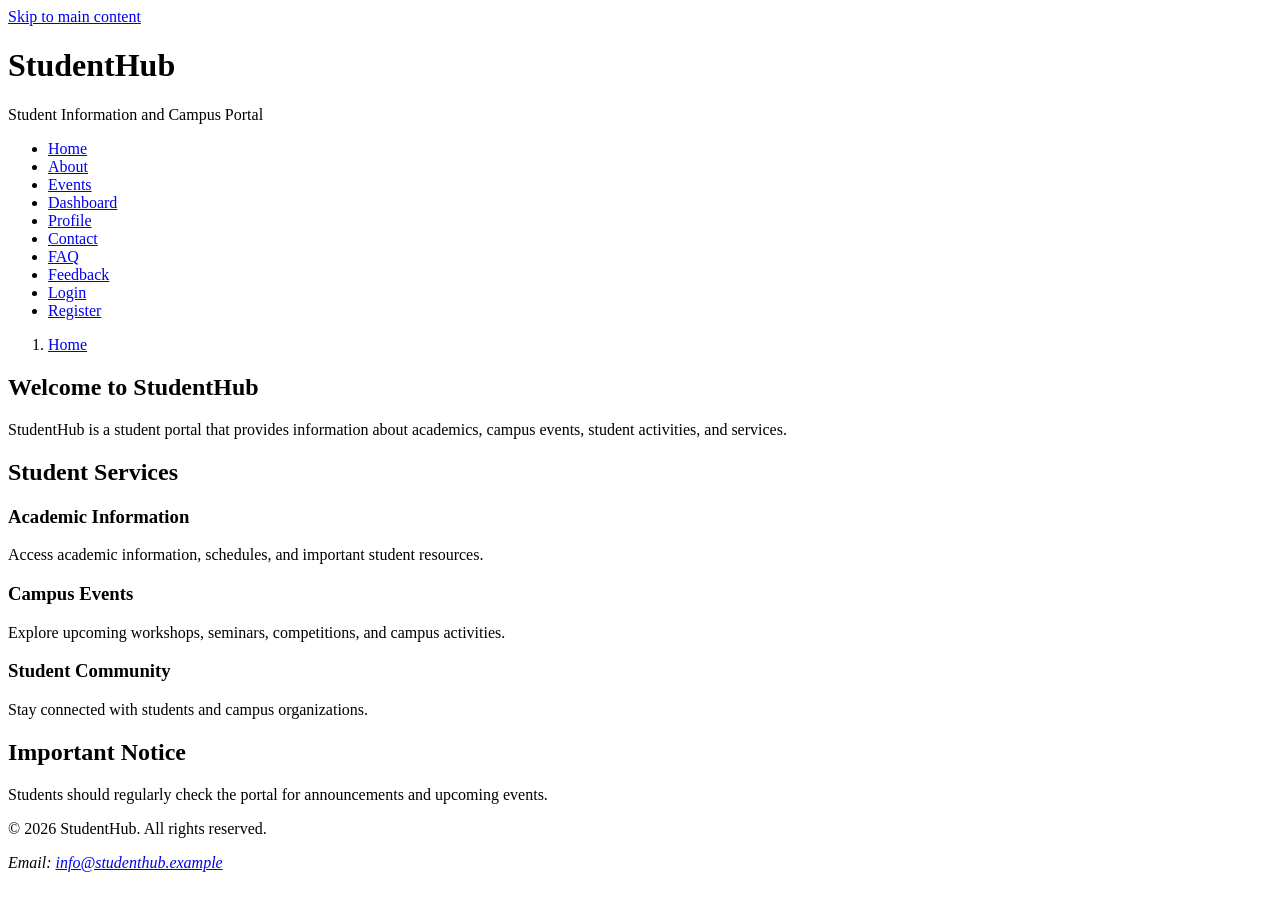
==== index.html @ 0911d370 "Add admin login and logout functionality, database connection, and various HTML pages - Implemented " ====
<!DOCTYPE html>
<html lang="en">
<head>
    <meta charset="UTF-8">
    <meta name="viewport" content="width=device-width, initial-scale=1.0">
    <title>StudentHub | Home</title>
</head>

<body>

<a href="#main-content">Skip to main content</a>

<header>
    <h1>StudentHub</h1>

    <p>Student Information and Campus Portal</p>

    <nav aria-label="Primary navigation">
        <ul>
            <li><a href="index.html" aria-current="page">Home</a></li>
            <li><a href="about.html">About</a></li>
            <li><a href="events.html">Events</a></li>
            <li><a href="dashboard.html">Dashboard</a></li>
            <li><a href="profile.html">Profile</a></li>
            <li><a href="contact.html">Contact</a></li>
            <li><a href="faq.html">FAQ</a></li>
            <li><a href="feedback.html">Feedback</a></li>
            <li><a href="login.html">Login</a></li>
            <li><a href="register.html">Register</a></li>
        </ul>
    </nav>
</header>

<main id="main-content">

    <nav aria-label="Breadcrumb">
        <ol>
            <li><a href="index.html">Home</a></li>
        </ol>
    </nav>

    <section>
        <h2>Welcome to StudentHub</h2>

        <p>
            StudentHub is a student portal that provides information about
            academics, campus events, student activities, and services.
        </p>

        
    </section>

    <section>
        <h2>Student Services</h2>

        <article>
            <h3>Academic Information</h3>
            <p>
                Access academic information, schedules, and important
                student resources.
            </p>
        </article>

        <article>
            <h3>Campus Events</h3>
            <p>
                Explore upcoming workshops, seminars, competitions,
                and campus activities.
            </p>
        </article>

        <article>
            <h3>Student Community</h3>
            <p>
                Stay connected with students and campus organizations.
            </p>
        </article>
    </section>

    <aside>
        <h2>Important Notice</h2>
        <p>
            Students should regularly check the portal for announcements
            and upcoming events.
        </p>
    </aside>

</main>

<footer>
    <p>&copy; 2026 StudentHub. All rights reserved.</p>

    <address>
        Email:
        <a href="mailto:info@studenthub.example">
            info@studenthub.example
        </a>
    </address>
</footer>

</body>
</html>
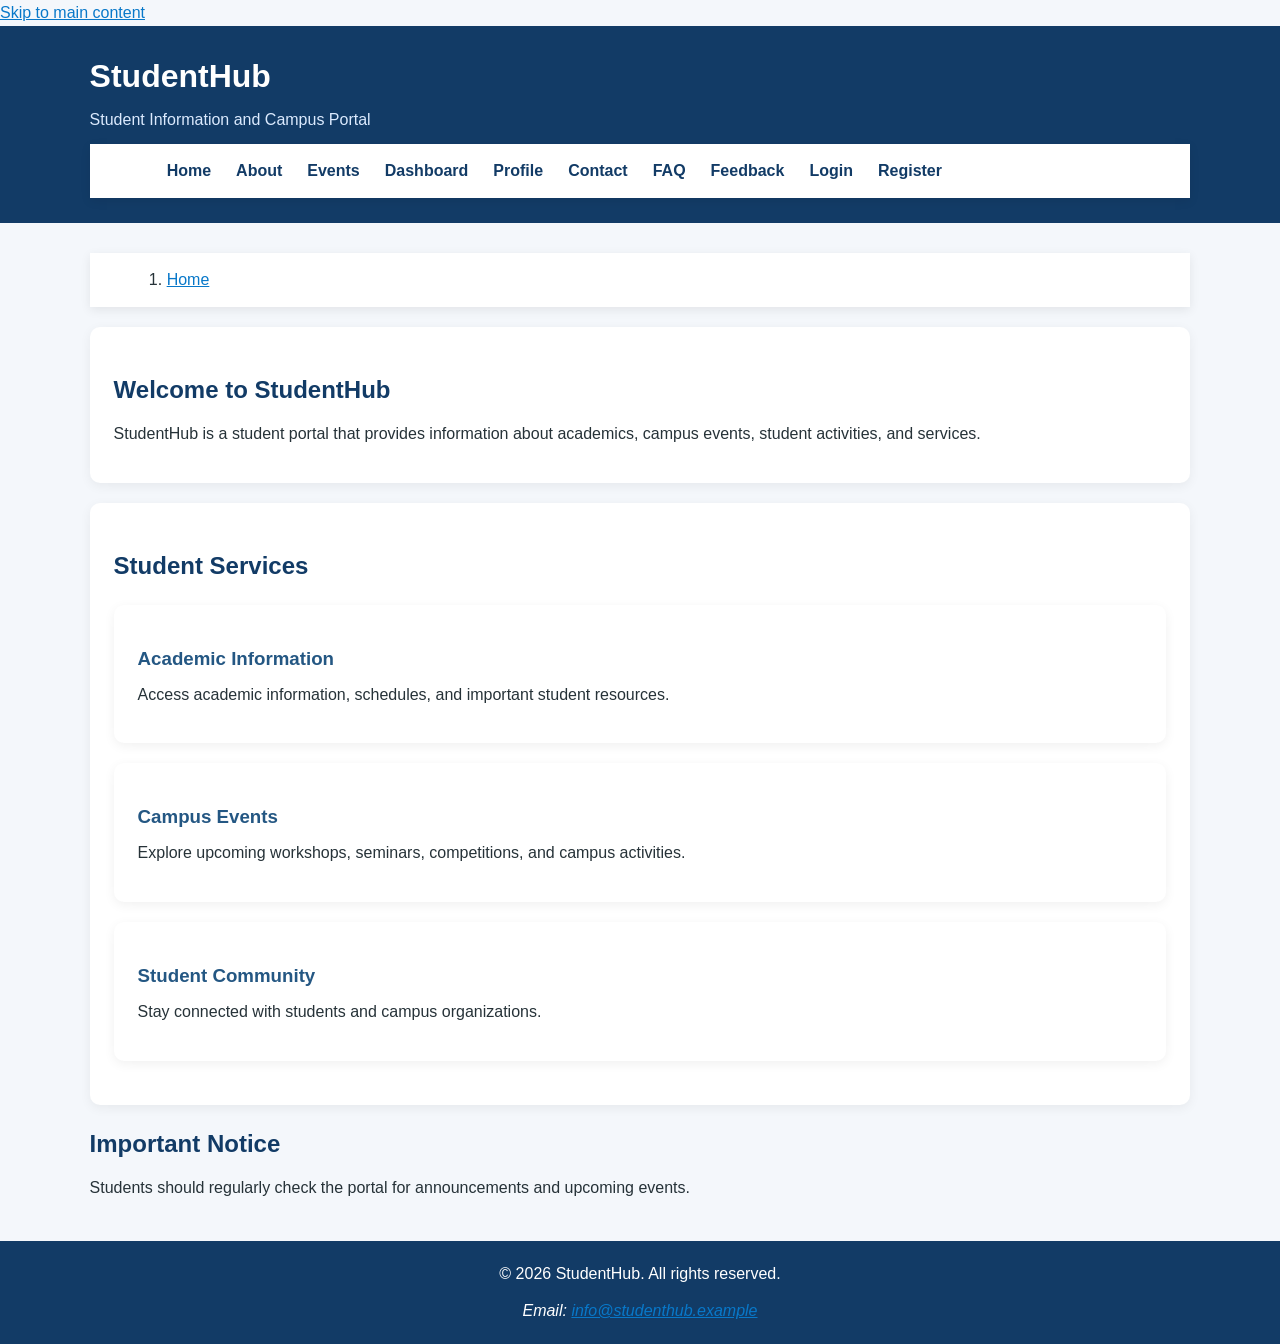
==== commit 9f12dca6: "Add stylesheet link to all HTML pages for consistent styling" ====
--- a/index.html
+++ b/index.html
@@ -3,6 +3,7 @@
 <head>
     <meta charset="UTF-8">
     <meta name="viewport" content="width=device-width, initial-scale=1.0">
+    <link rel="stylesheet" href="style.css">
     <title>StudentHub | Home</title>
 </head>
 
@@ -19,7 +20,7 @@
         <ul>
             <li><a href="index.html" aria-current="page">Home</a></li>
             <li><a href="about.html">About</a></li>
-            <li><a href="events.html">Events</a></li>
+            <li><a href="events.php">Events</a></li>
             <li><a href="dashboard.html">Dashboard</a></li>
             <li><a href="profile.html">Profile</a></li>
             <li><a href="contact.html">Contact</a></li>
--- a/style.css
+++ b/style.css
@@ -0,0 +1,193 @@
+
+/* StudentHub - Main CSS */
+
+* {
+    margin: 0;
+    padding: 0;
+    box-sizing: border-box;
+}
+
+body {
+    font-family: Arial, Helvetica, sans-serif;
+    background-color: #f4f7fb;
+    color: #263238;
+    line-height: 1.6;
+}
+
+/* Header */
+header {
+    background: #123b66;
+    color: white;
+    padding: 25px 7%;
+}
+
+header h1 {
+    font-size: 32px;
+    margin-bottom: 5px;
+}
+
+header p {
+    color: #dbeafe;
+}
+
+/* Navigation */
+nav {
+    background: #ffffff;
+    padding: 14px 7%;
+    box-shadow: 0 3px 10px rgba(0,0,0,0.08);
+}
+
+nav ul {
+    list-style: none;
+    display: flex;
+    flex-wrap: wrap;
+    gap: 25px;
+}
+
+nav ul li a {
+    color: #123b66;
+    text-decoration: none;
+    font-weight: bold;
+    transition: 0.3s;
+}
+
+nav ul li a:hover {
+    color: #1684d8;
+}
+
+/* Main content */
+main {
+    width: 86%;
+    max-width: 1200px;
+    margin: 30px auto;
+    min-height: 65vh;
+}
+
+h2 {
+    color: #123b66;
+    margin: 20px 0 12px;
+}
+
+h3 {
+    color: #245783;
+    margin: 15px 0 8px;
+}
+
+p {
+    margin-bottom: 12px;
+}
+
+/* Sections and cards */
+section, article {
+    background: white;
+    padding: 24px;
+    margin: 20px 0;
+    border-radius: 10px;
+    box-shadow: 0 3px 12px rgba(0,0,0,0.06);
+}
+
+section:hover, article:hover {
+    box-shadow: 0 5px 18px rgba(0,0,0,0.10);
+}
+
+/* Links and buttons */
+a {
+    color: #0878c9;
+}
+
+button, input[type="submit"] {
+    background: #0878c9;
+    color: white;
+    border: none;
+    padding: 11px 22px;
+    border-radius: 6px;
+    cursor: pointer;
+    font-weight: bold;
+}
+
+button:hover, input[type="submit"]:hover {
+    background: #075a96;
+}
+
+/* Forms */
+form {
+    max-width: 650px;
+    margin: 20px auto;
+}
+
+input, select, textarea {
+    width: 100%;
+    padding: 11px;
+    margin: 8px 0 15px;
+    border: 1px solid #cbd5e1;
+    border-radius: 6px;
+    font-size: 15px;
+}
+
+input:focus, select:focus, textarea:focus {
+    outline: 2px solid #80bfff;
+    border-color: #0878c9;
+}
+
+/* Tables */
+table {
+    width: 100%;
+    border-collapse: collapse;
+    background: white;
+    margin: 20px 0;
+}
+
+th, td {
+    padding: 13px;
+    border: 1px solid #dce3eb;
+    text-align: left;
+}
+
+th {
+    background: #123b66;
+    color: white;
+}
+
+/* Images */
+img {
+    max-width: 100%;
+    height: auto;
+    border-radius: 8px;
+}
+
+/* Footer */
+footer {
+    background: #123b66;
+    color: white;
+    text-align: center;
+    padding: 20px;
+    margin-top: 40px;
+}
+
+/* Responsive design */
+@media (max-width: 768px) {
+    header {
+        padding: 20px;
+    }
+
+    nav {
+        padding: 12px 20px;
+    }
+
+    nav ul {
+        gap: 12px;
+    }
+
+    main {
+        width: 92%;
+    }
+
+    section, article {
+        padding: 16px;
+    }
+
+    table {
+        display: block;
+        overflow-x: auto;
+    }
+}
